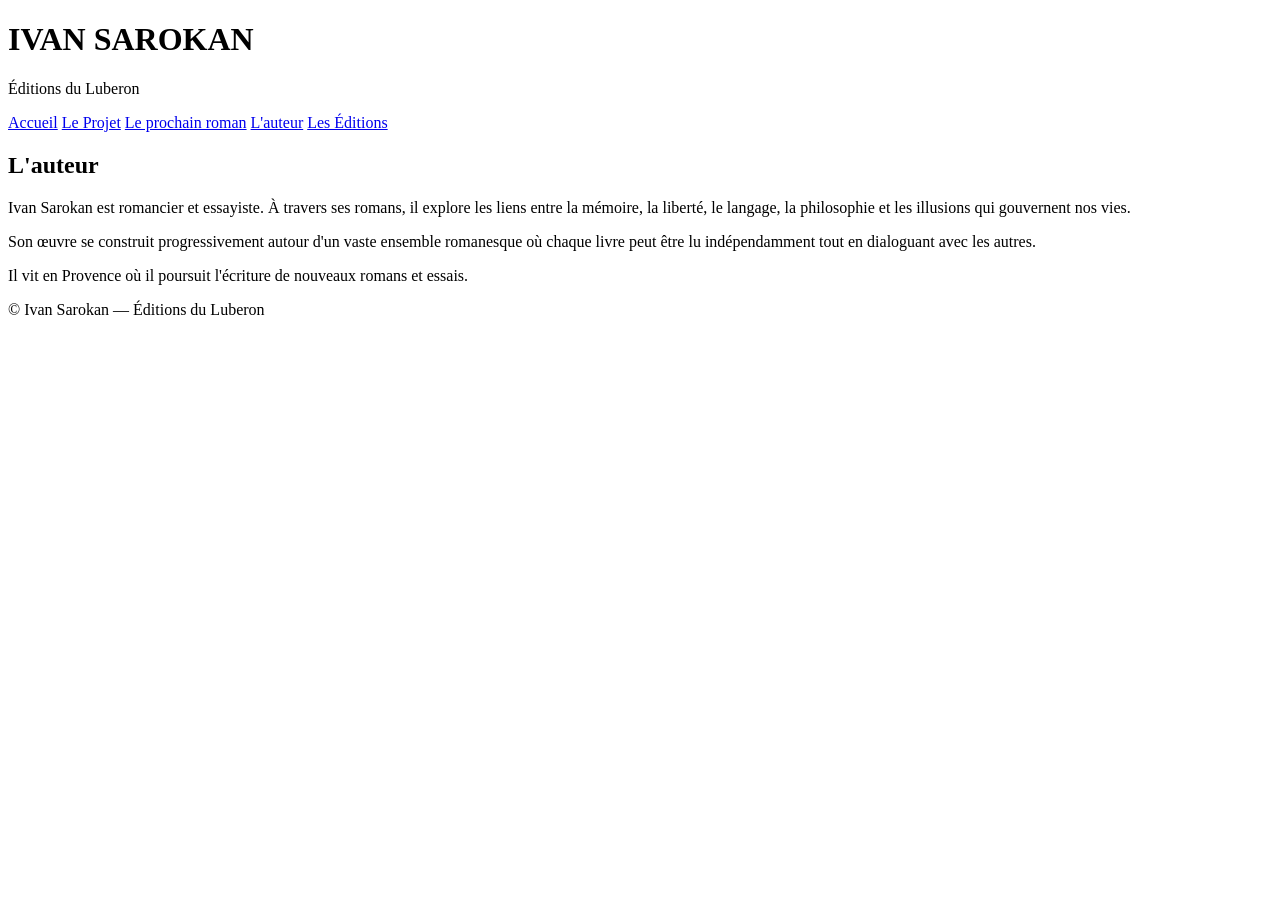
==== auteur.html @ fe4dee25 "Create auteur.html for author information page This file contains the HTML structure for the author'" ====
<!DOCTYPE html>
<html lang="fr">

<head>

<meta charset="UTF-8">
<meta name="viewport" content="width=device-width, initial-scale=1">

<title>Ivan Sarokan</title>

<link rel="stylesheet" href="style.css">

</head>

<body>

<header>

<h1>IVAN SAROKAN</h1>

<p class="editeur">Éditions du Luberon</p>

<nav>

<a href="index.html">Accueil</a>
<a href="projet.html">Le Projet</a>
<a href="prochain.html">Le prochain roman</a>
<a href="auteur.html">L'auteur</a>
<a href="editions.html">Les Éditions</a>

</nav>

</header>

<main class="page">

<h2>L'auteur</h2>

<p>

Ivan Sarokan est romancier et essayiste.

À travers ses romans, il explore les liens entre la mémoire,
la liberté, le langage, la philosophie et les illusions
qui gouvernent nos vies.

</p>

<p>

Son œuvre se construit progressivement autour
d'un vaste ensemble romanesque où chaque livre
peut être lu indépendamment tout en dialoguant
avec les autres.

</p>

<p>

Il vit en Provence où il poursuit l'écriture
de nouveaux romans et essais.

</p>

</main>

<footer>

© Ivan Sarokan — Éditions du Luberon

</footer>

</body>

</html>
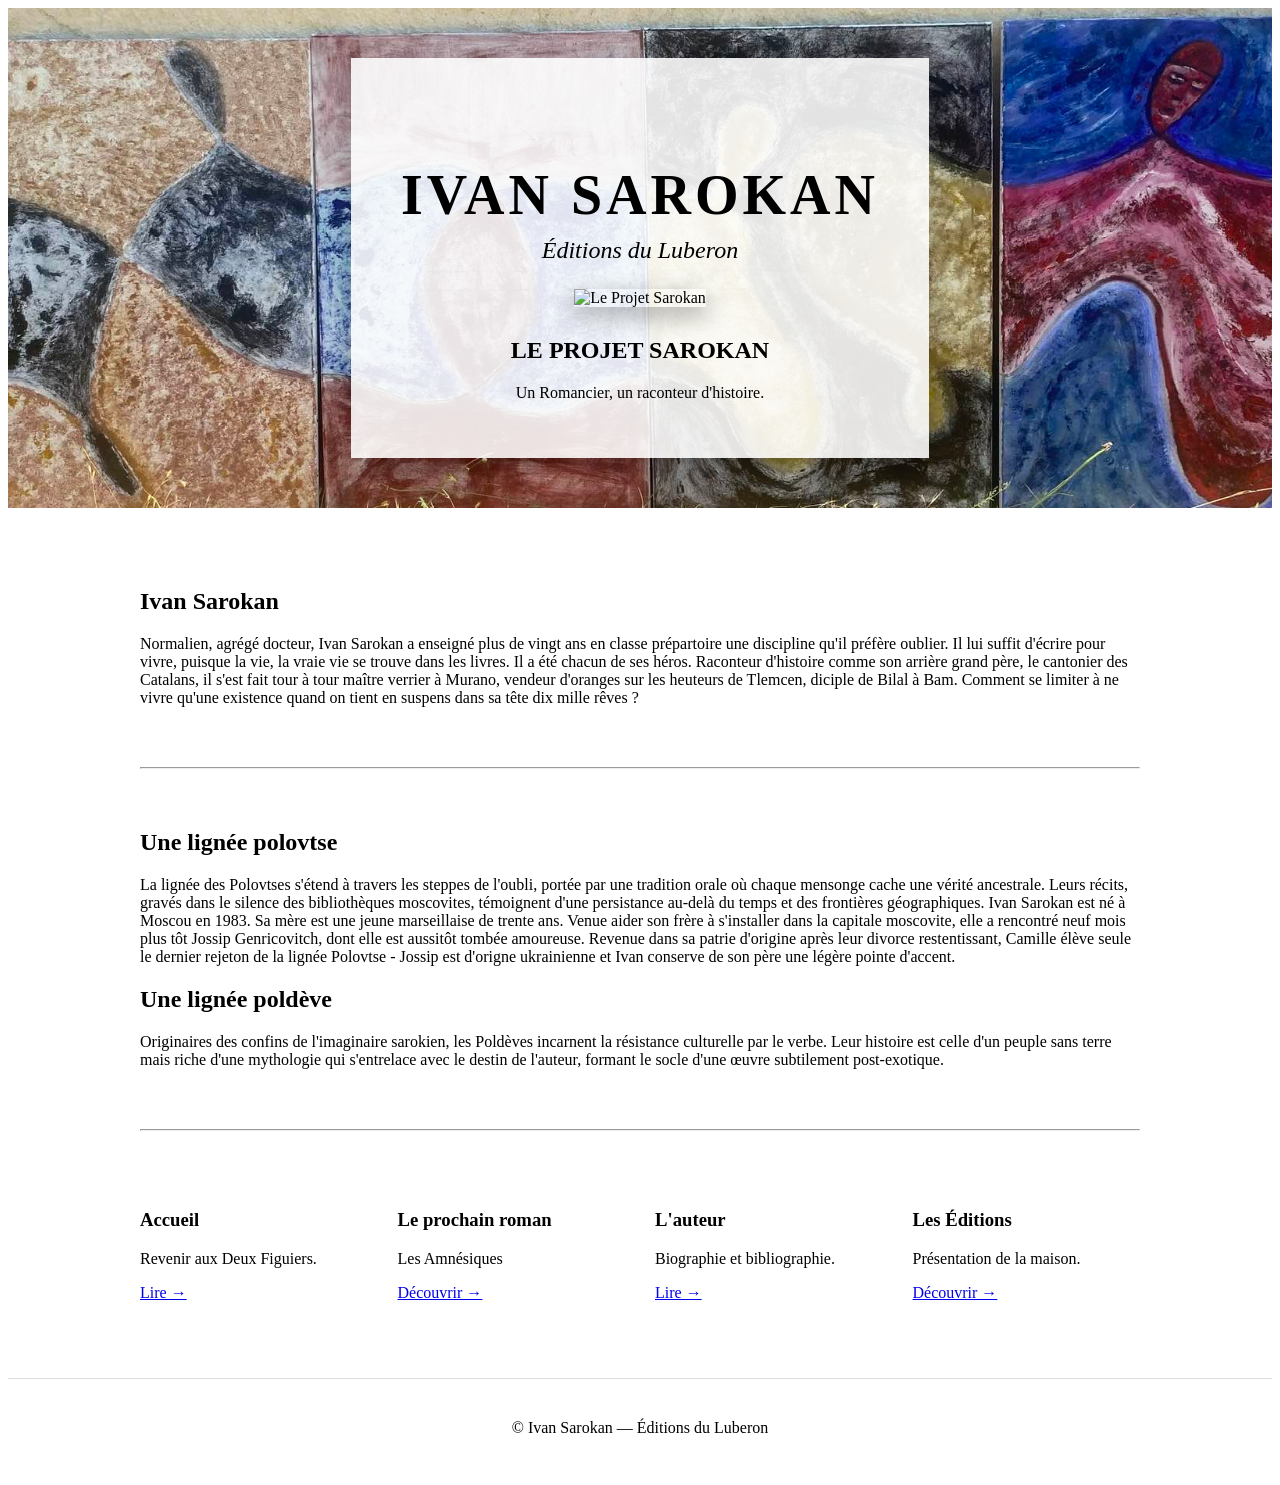
==== commit 73b176fa: "Update auteur.html" ====
--- a/auteur.html
+++ b/auteur.html
@@ -1,75 +1,137 @@
 <!DOCTYPE html>
 <html lang="fr">
-
 <head>
-
 <meta charset="UTF-8">
-<meta name="viewport" content="width=device-width, initial-scale=1">
-
-<title>Ivan Sarokan</title>
-
+<meta name="viewport" content="width=device-width, initial-scale=1.0">
+<title>Ivan Sarokan - L'auteur</title>
 <link rel="stylesheet" href="style.css">
-
 </head>
 
 <body>
 
-<header>
+<header style="background:url('images/luberon2.jpg') center center / cover no-repeat; height:500px; display:flex; align-items:center; justify-content:center;">
 
-<h1>IVAN SAROKAN</h1>
+<div style="background:rgba(255,255,255,0.88); padding:70px 50px 40px 50px; text-align:center; max-width:650px; box-shadow:0 10px 30px rgba(0,0,0,.35);">
 
-<p class="editeur">Éditions du Luberon</p>
+<h1 style="margin:35px 0 0 0; font-size:56px; letter-spacing:4px; font-weight:bold;">
+IVAN SAROKAN
+</h1>
+  
+<p style="margin:10px 0 25px 0;font-style:italic;font-size:24px;">
+Éditions du Luberon
+</p>
 
-<nav>
+<img src="images/couv4.jpg" alt="Le Projet Sarokan" style="width:220px;box-shadow:0 8px 25px rgba(0,0,0,.35);">
 
-<a href="index.html">Accueil</a>
-<a href="projet.html">Le Projet</a>
-<a href="prochain.html">Le prochain roman</a>
-<a href="auteur.html">L'auteur</a>
-<a href="editions.html">Les Éditions</a>
+<h2 style="margin-top:30px;">LE PROJET SAROKAN</h2>
 
-</nav>
+<p>
+Un Romancier, un raconteur d'histoire.
+</p>
+
+</div>
 
 </header>
 
-<main class="page">
+<main style="max-width:1000px;margin:auto;padding:60px 30px;">
 
-<h2>L'auteur</h2>
+<h2>Ivan Sarokan</h2>
 
 <p>
 
-Ivan Sarokan est romancier et essayiste.
+Normalien, agrégé docteur, Ivan Sarokan a enseigné plus de vingt ans en classe prépartoire 
+une discipline qu'il préfère oublier. Il lui suffit d'écrire pour vivre, puisque la vie, 
+la vraie vie se trouve dans les livres. Il a été chacun de ses héros. 
 
-À travers ses romans, il explore les liens entre la mémoire,
-la liberté, le langage, la philosophie et les illusions
-qui gouvernent nos vies.
+  Raconteur d'histoire comme son arrière grand père, le cantonier des Catalans, 
+  il s'est fait tour à tour maître verrier à Murano, vendeur d'oranges sur les heuteurs de Tlemcen, 
+  diciple de Bilal à Bam. 
+  
+  Comment se limiter à ne vivre qu'une existence quand on tient en suspens dans sa tête dix mille rêves ?
+</p>
+
+<hr style="margin:60px 0;">
+
+<h2>Une lignée polovtse</h2>
+
+<p>
+
+La lignée des Polovtses s'étend à travers les steppes de l'oubli, 
+portée par une tradition orale où chaque mensonge cache une vérité ancestrale. 
+Leurs récits, gravés dans le silence des bibliothèques moscovites, 
+témoignent d'une persistance au-delà du temps et des frontières géographiques.
+
+Ivan Sarokan est né à Moscou en 1983. Sa mère est une jeune marseillaise de trente ans. 
+Venue aider son frère à s'installer dans la capitale moscovite, elle a rencontré neuf mois plus tôt 
+Jossip Genricovitch, dont elle est aussitôt tombée amoureuse. Revenue dans sa patrie d'origine 
+après leur divorce restentissant, Camille élève seule le dernier rejeton de la lignée Polovtse 
+  - Jossip est d'origne ukrainienne et Ivan conserve de son père une légère pointe d'accent.
 
 </p>
 
-<p>
-
-Son œuvre se construit progressivement autour
-d'un vaste ensemble romanesque où chaque livre
-peut être lu indépendamment tout en dialoguant
-avec les autres.
-
-</p>
+<h2>Une lignée poldève</h2>
 
 <p>
 
-Il vit en Provence où il poursuit l'écriture
-de nouveaux romans et essais.
+Originaires des confins de l'imaginaire sarokien, les Poldèves incarnent la résistance culturelle par le verbe. 
+Leur histoire est celle d'un peuple sans terre mais riche d'une mythologie qui s'entrelace avec le destin de l'auteur,
+formant le socle d'une œuvre subtilement post-exotique.
+</p>
 
-</p>
+
+<hr style="margin:60px 0;">
+
+<div style="display:grid;grid-template-columns:repeat(auto-fit,minmax(220px,1fr));gap:30px;">
+
+<div>
+
+<h3>Accueil</h3>
+
+<p>Revenir aux Deux Figuiers.</p>
+
+<p><a href="index.html">Lire →</a></p>
+
+</div>
+
+<div>
+
+<h3>Le prochain roman</h3>
+
+<p>Les Amnésiques</p>
+
+<p><a href="prochain.html">Découvrir →</a></p>
+
+</div>
+
+<div>
+
+<h3>L'auteur</h3>
+
+<p>Biographie et bibliographie.</p>
+
+<p><a href="auteur.html">Lire →</a></p>
+
+</div>
+
+<div>
+
+<h3>Les Éditions</h3>
+
+<p>Présentation de la maison.</p>
+
+<p><a href="editions.html">Découvrir →</a></p>
+
+</div>
+
+</div>
 
 </main>
 
-<footer>
+<footer style="text-align:center;padding:40px;border-top:1px solid #ddd;">
 
 © Ivan Sarokan — Éditions du Luberon
 
 </footer>
 
 </body>
-
 </html>
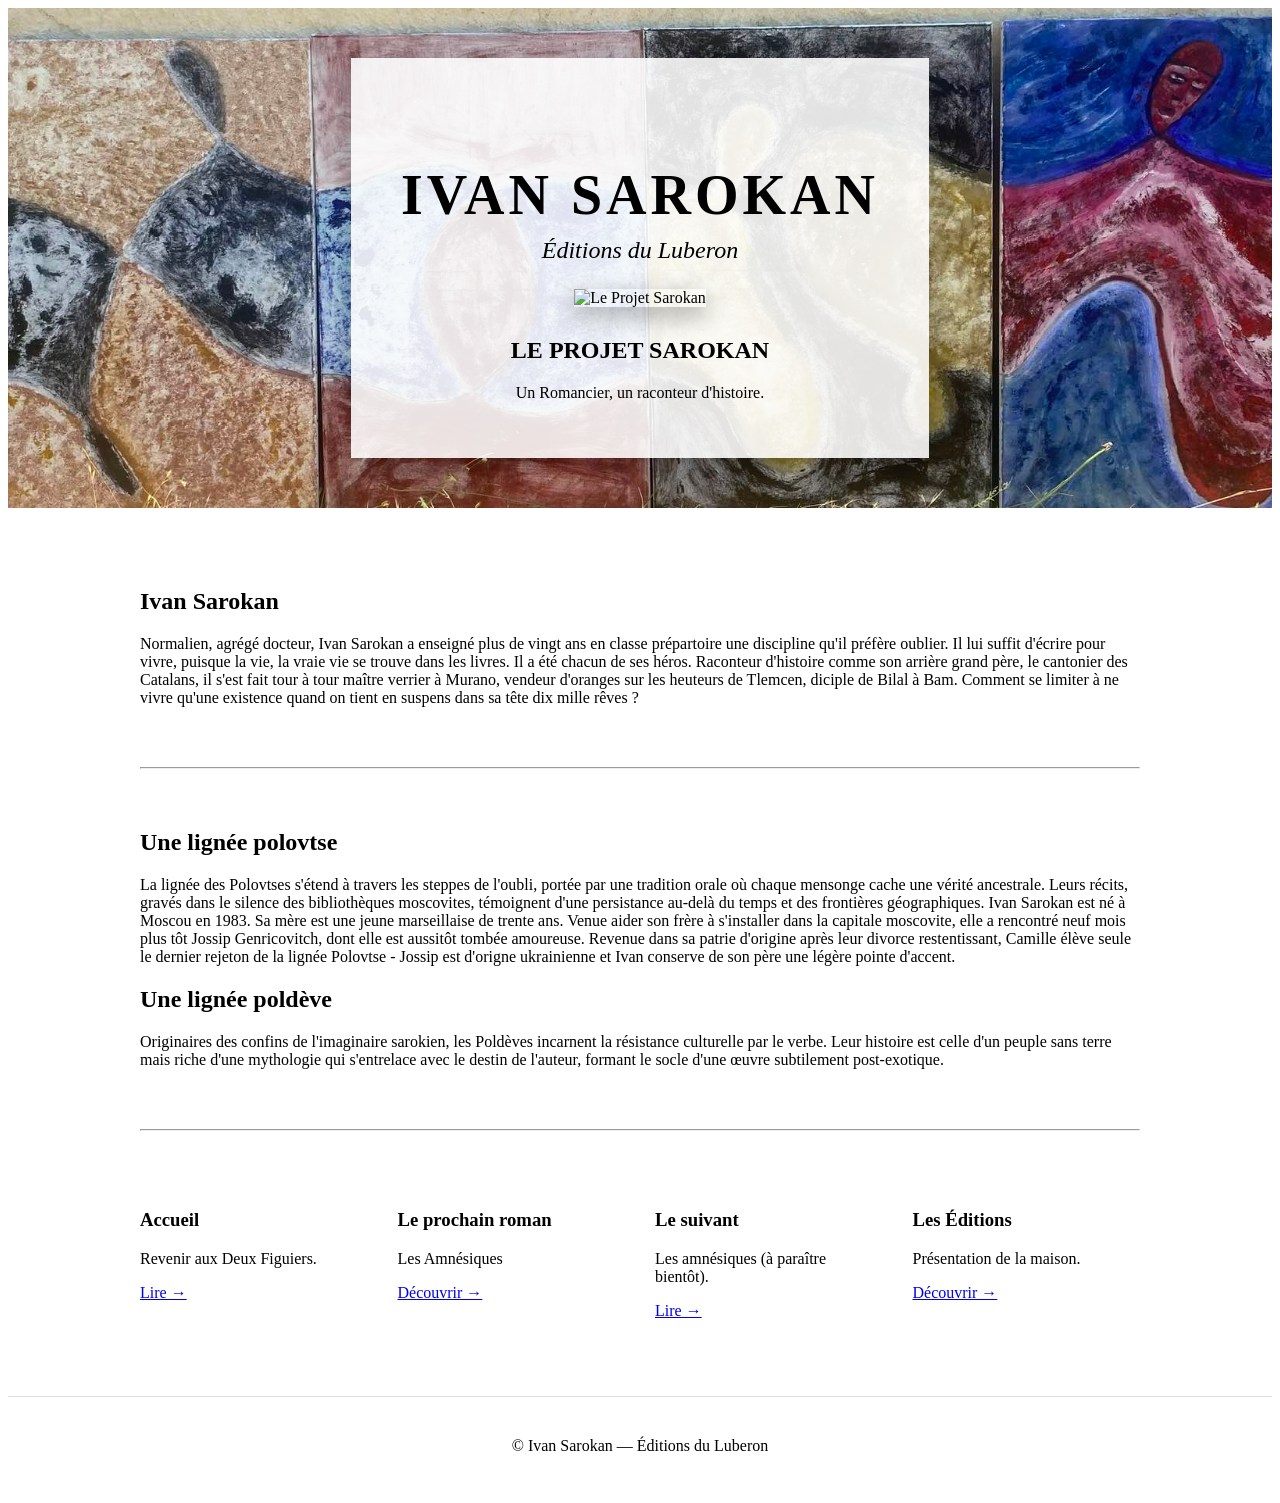
==== commit c4292ff0: "Update author section with new title and content" ====
--- a/auteur.html
+++ b/auteur.html
@@ -105,11 +105,11 @@
 
 <div>
 
-<h3>L'auteur</h3>
+<h3>Le suivant</h3>
 
-<p>Biographie et bibliographie.</p>
+<p>Les amnésiques (à paraître bientôt).</p>
 
-<p><a href="auteur.html">Lire →</a></p>
+<p><a href="prochain.html">Lire →</a></p>
 
 </div>
 
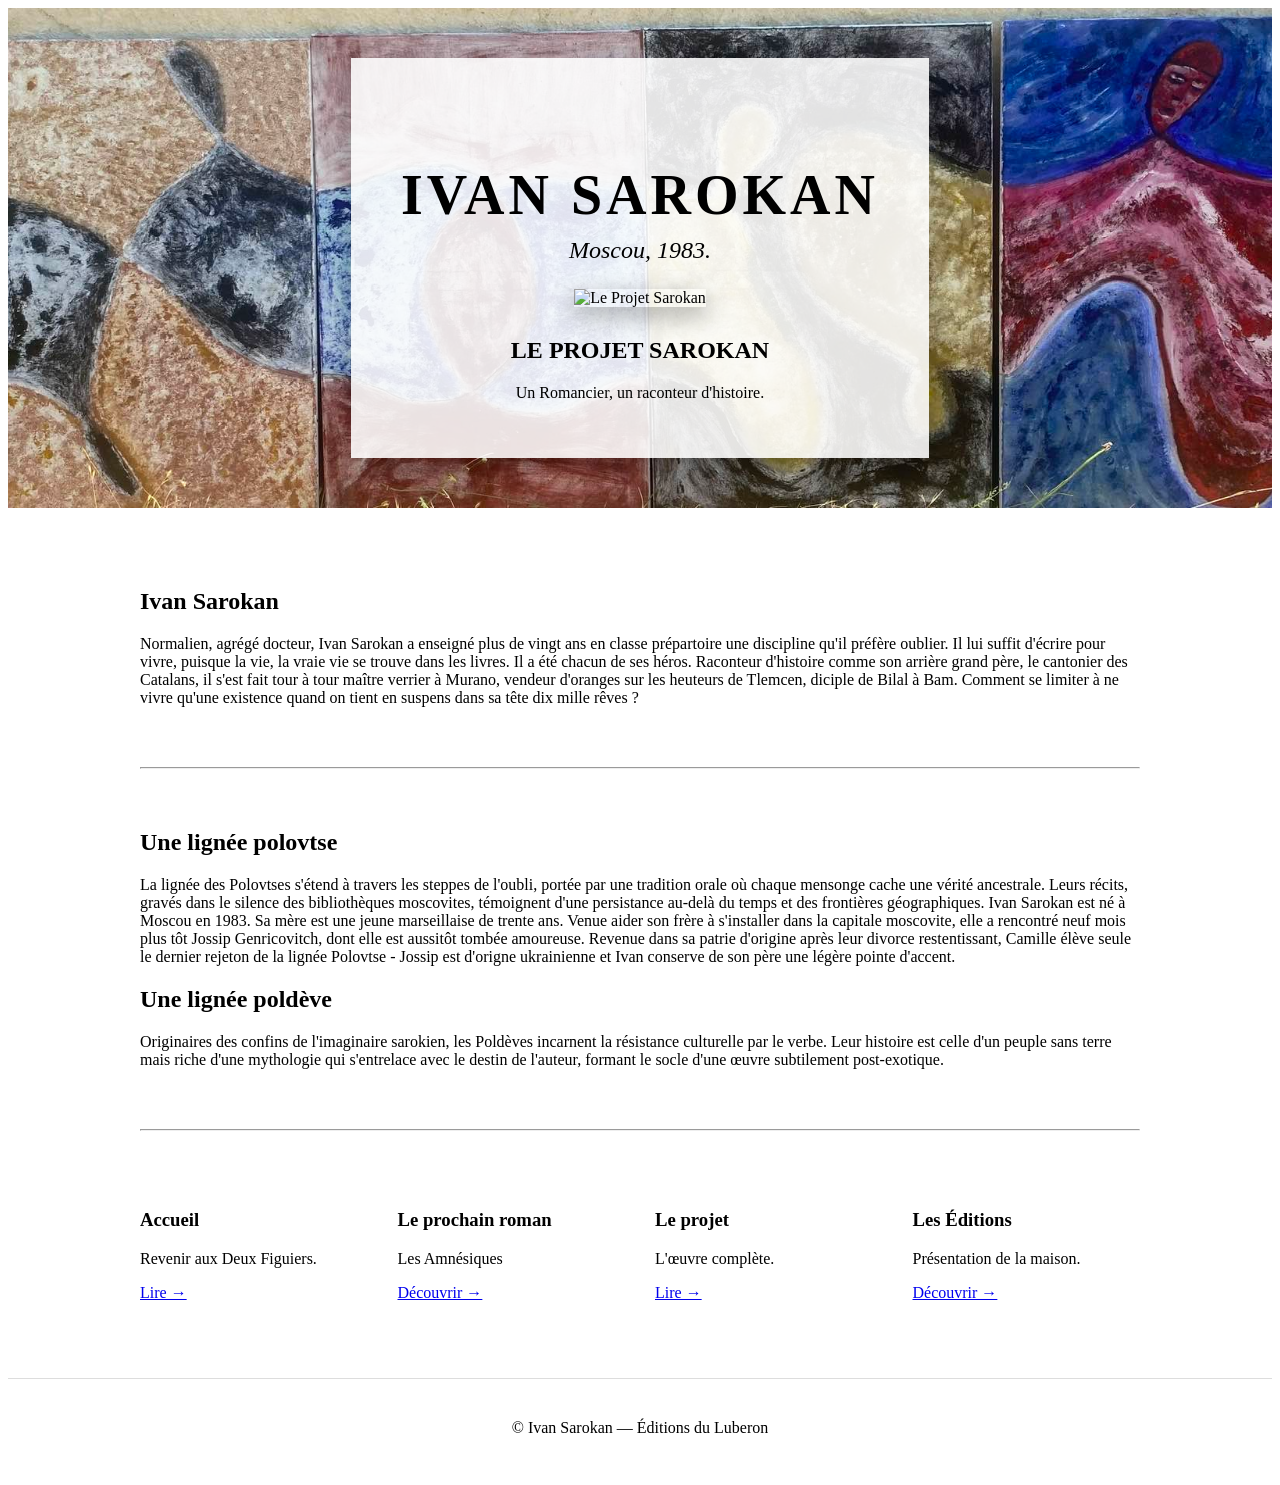
==== commit 25855f5e: "Update section titles and content in auteur.html" ====
--- a/auteur.html
+++ b/auteur.html
@@ -18,7 +18,7 @@
 </h1>
   
 <p style="margin:10px 0 25px 0;font-style:italic;font-size:24px;">
-Éditions du Luberon
+Moscou, 1983.
 </p>
 
 <img src="images/couv4.jpg" alt="Le Projet Sarokan" style="width:220px;box-shadow:0 8px 25px rgba(0,0,0,.35);">
@@ -105,11 +105,11 @@
 
 <div>
 
-<h3>Le suivant</h3>
+<h3>Le projet</h3>
 
-<p>Les amnésiques (à paraître bientôt).</p>
+<p>L'œuvre complète.</p>
 
-<p><a href="prochain.html">Lire →</a></p>
+<p><a href="projet.html">Lire →</a></p>
 
 </div>
 
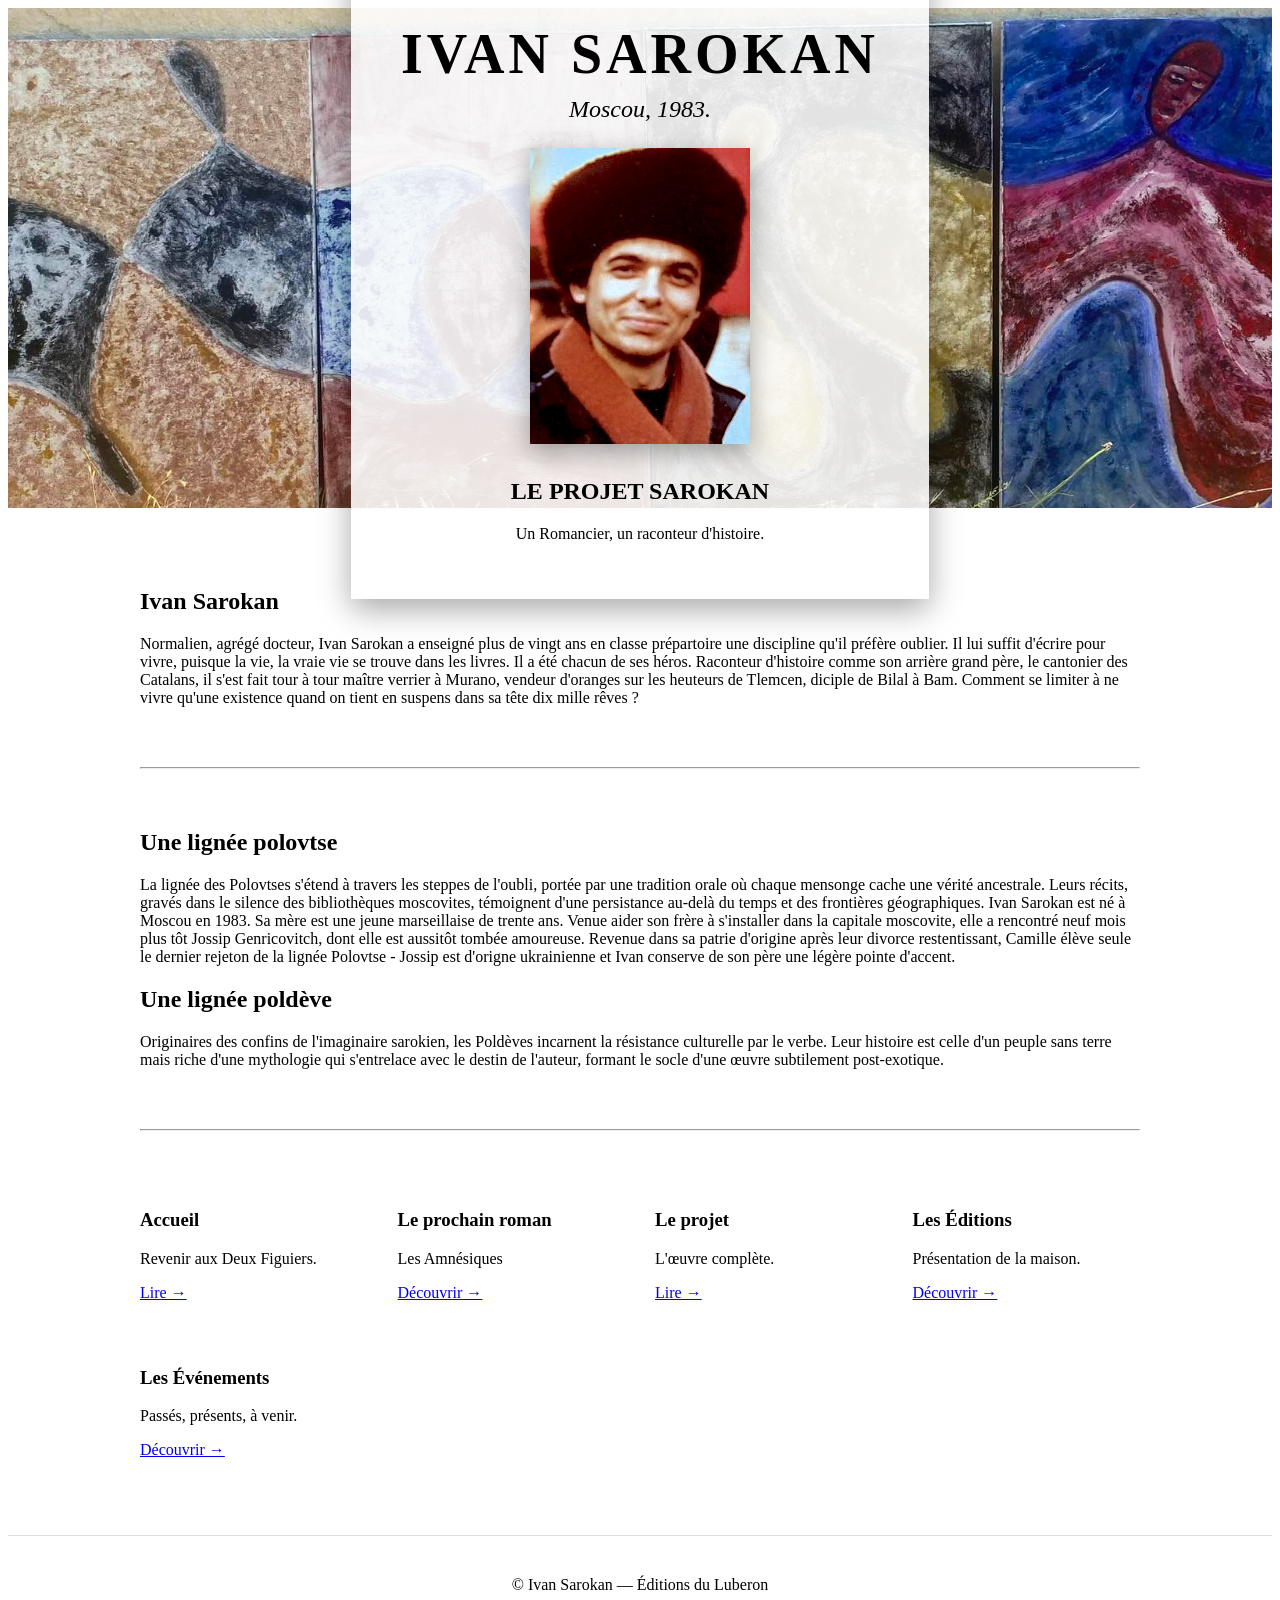
==== commit 741c0d3e: "Update auteur.html" ====
--- a/auteur.html
+++ b/auteur.html
@@ -122,6 +122,15 @@
 <p><a href="editions.html">Découvrir →</a></p>
 
 </div>
+<div>
+
+<h3>Les Événements</h3>
+
+<p>Passés, présents, à venir.</p>
+
+<p><a href="events.html">Découvrir →</a></p>
+
+</div>
 
 </div>
 
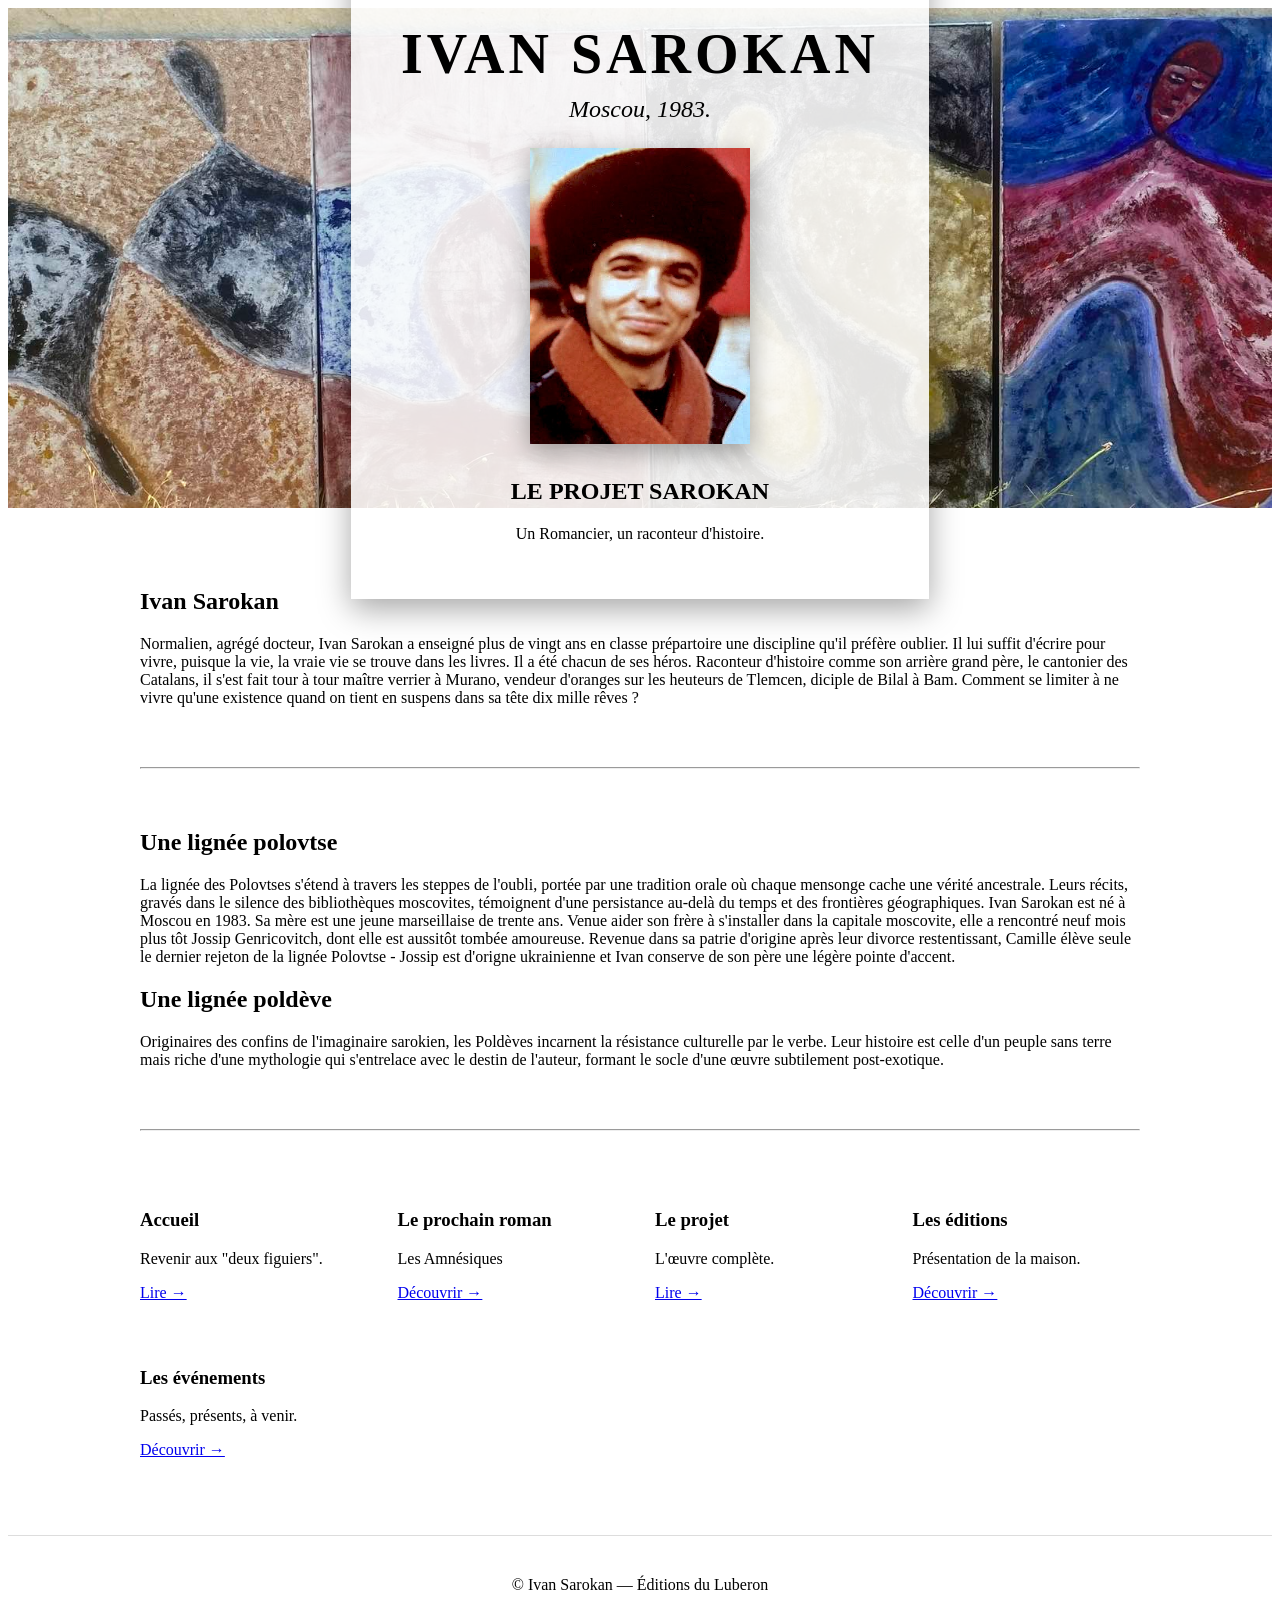
==== commit b4ea242e: "Correct capitalization in auteur.html headings" ====
--- a/auteur.html
+++ b/auteur.html
@@ -87,7 +87,7 @@
 
 <h3>Accueil</h3>
 
-<p>Revenir aux Deux Figuiers.</p>
+<p>Revenir aux "deux figuiers".</p>
 
 <p><a href="index.html">Lire →</a></p>
 
@@ -115,7 +115,7 @@
 
 <div>
 
-<h3>Les Éditions</h3>
+<h3>Les éditions</h3>
 
 <p>Présentation de la maison.</p>
 
@@ -124,7 +124,7 @@
 </div>
 <div>
 
-<h3>Les Événements</h3>
+<h3>Les événements</h3>
 
 <p>Passés, présents, à venir.</p>
 
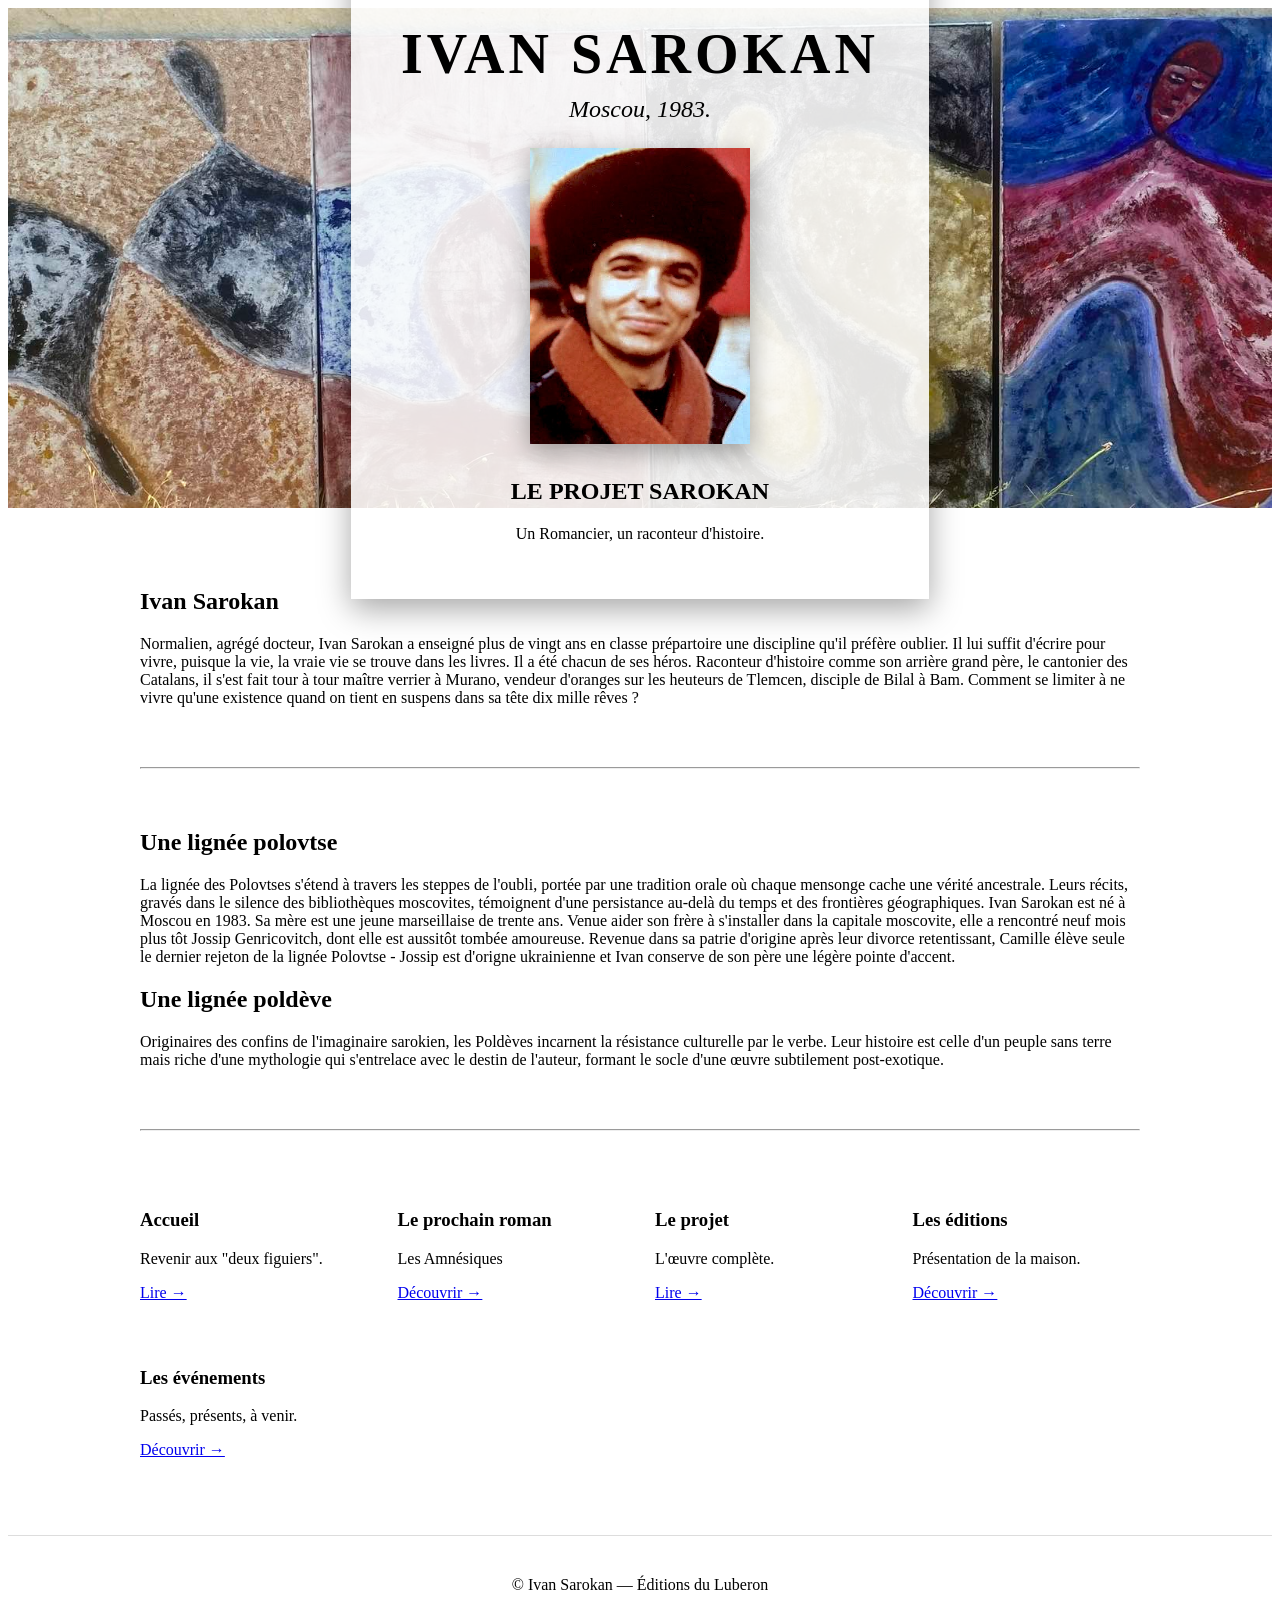
==== commit 6fe9e170: "Update auteur.html" ====
--- a/auteur.html
+++ b/auteur.html
@@ -45,7 +45,7 @@
 
   Raconteur d'histoire comme son arrière grand père, le cantonier des Catalans, 
   il s'est fait tour à tour maître verrier à Murano, vendeur d'oranges sur les heuteurs de Tlemcen, 
-  diciple de Bilal à Bam. 
+  disciple de Bilal à Bam. 
   
   Comment se limiter à ne vivre qu'une existence quand on tient en suspens dans sa tête dix mille rêves ?
 </p>
@@ -64,7 +64,7 @@
 Ivan Sarokan est né à Moscou en 1983. Sa mère est une jeune marseillaise de trente ans. 
 Venue aider son frère à s'installer dans la capitale moscovite, elle a rencontré neuf mois plus tôt 
 Jossip Genricovitch, dont elle est aussitôt tombée amoureuse. Revenue dans sa patrie d'origine 
-après leur divorce restentissant, Camille élève seule le dernier rejeton de la lignée Polovtse 
+après leur divorce retentissant, Camille élève seule le dernier rejeton de la lignée Polovtse 
   - Jossip est d'origne ukrainienne et Ivan conserve de son père une légère pointe d'accent.
 
 </p>
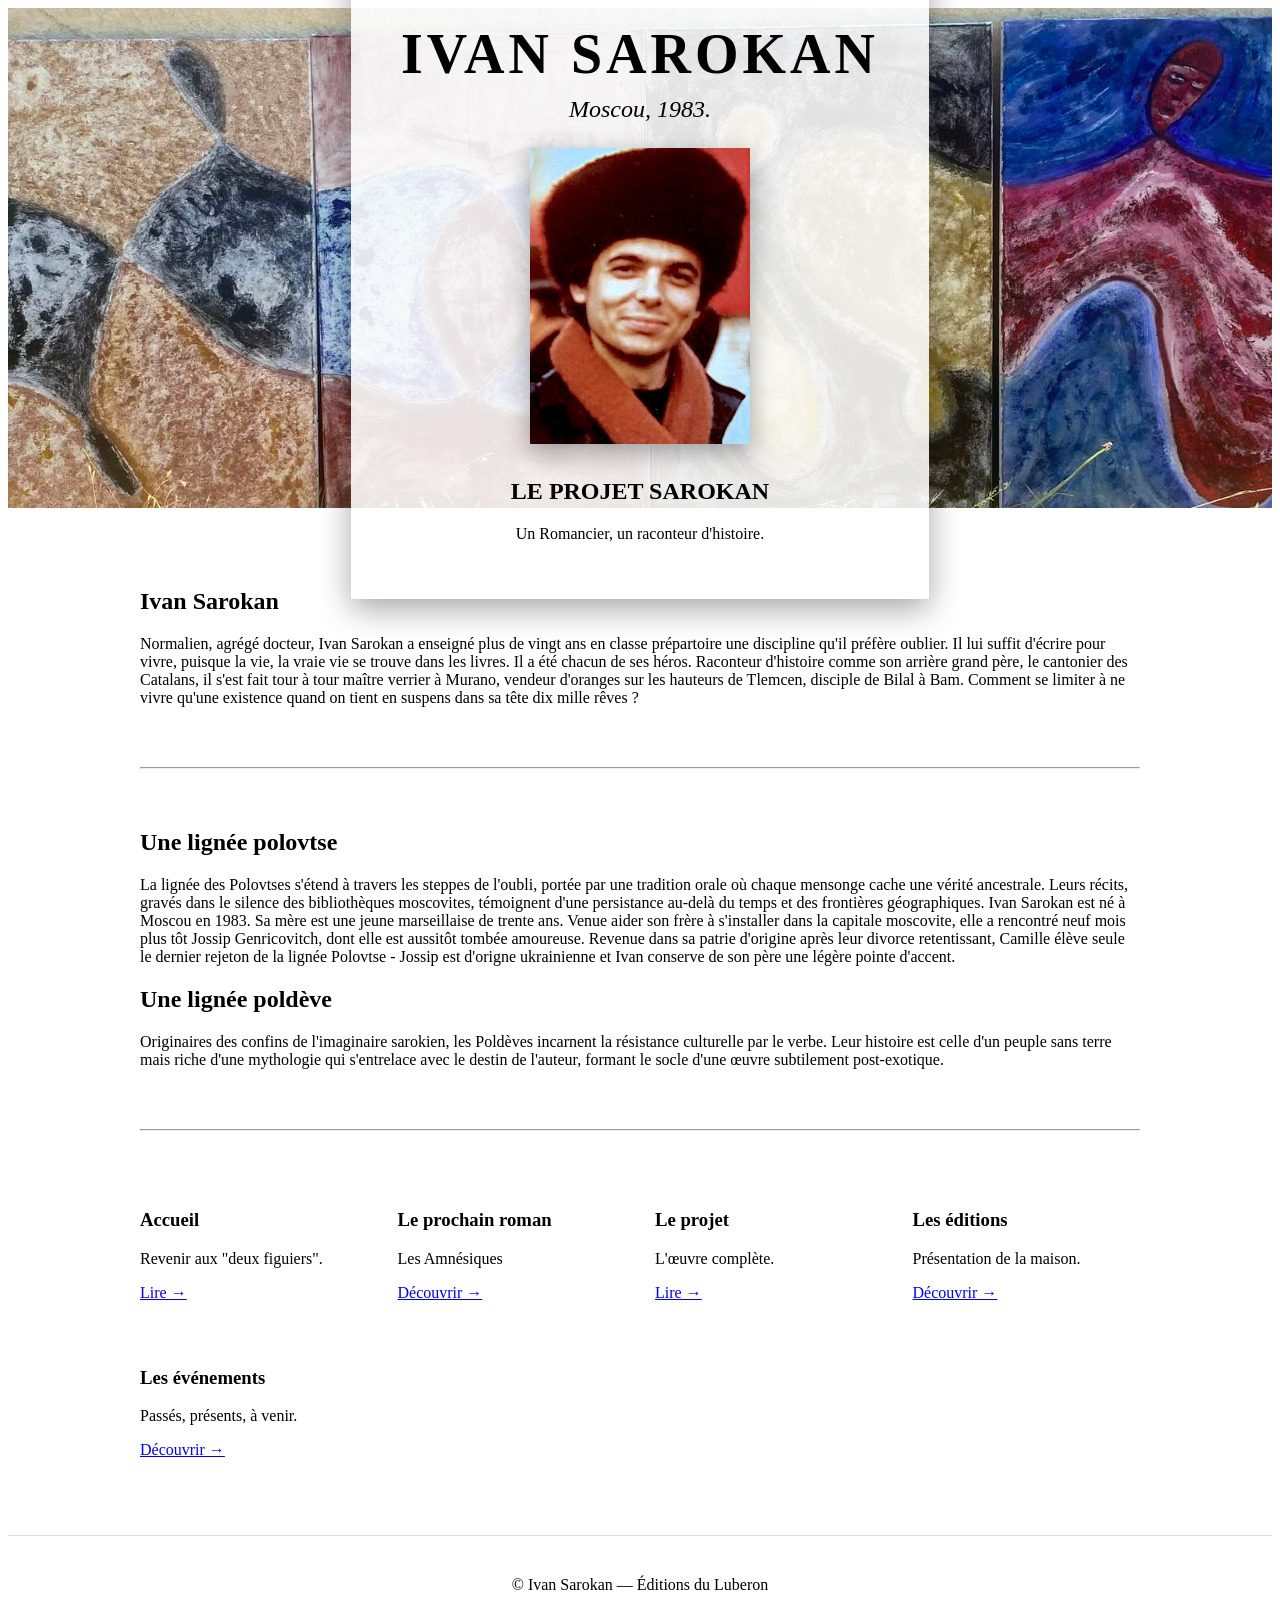
==== commit fa82a93d: "Fix typo in auteur.html" ====
--- a/auteur.html
+++ b/auteur.html
@@ -44,7 +44,7 @@
 la vraie vie se trouve dans les livres. Il a été chacun de ses héros. 
 
   Raconteur d'histoire comme son arrière grand père, le cantonier des Catalans, 
-  il s'est fait tour à tour maître verrier à Murano, vendeur d'oranges sur les heuteurs de Tlemcen, 
+  il s'est fait tour à tour maître verrier à Murano, vendeur d'oranges sur les hauteurs de Tlemcen, 
   disciple de Bilal à Bam. 
   
   Comment se limiter à ne vivre qu'une existence quand on tient en suspens dans sa tête dix mille rêves ?
